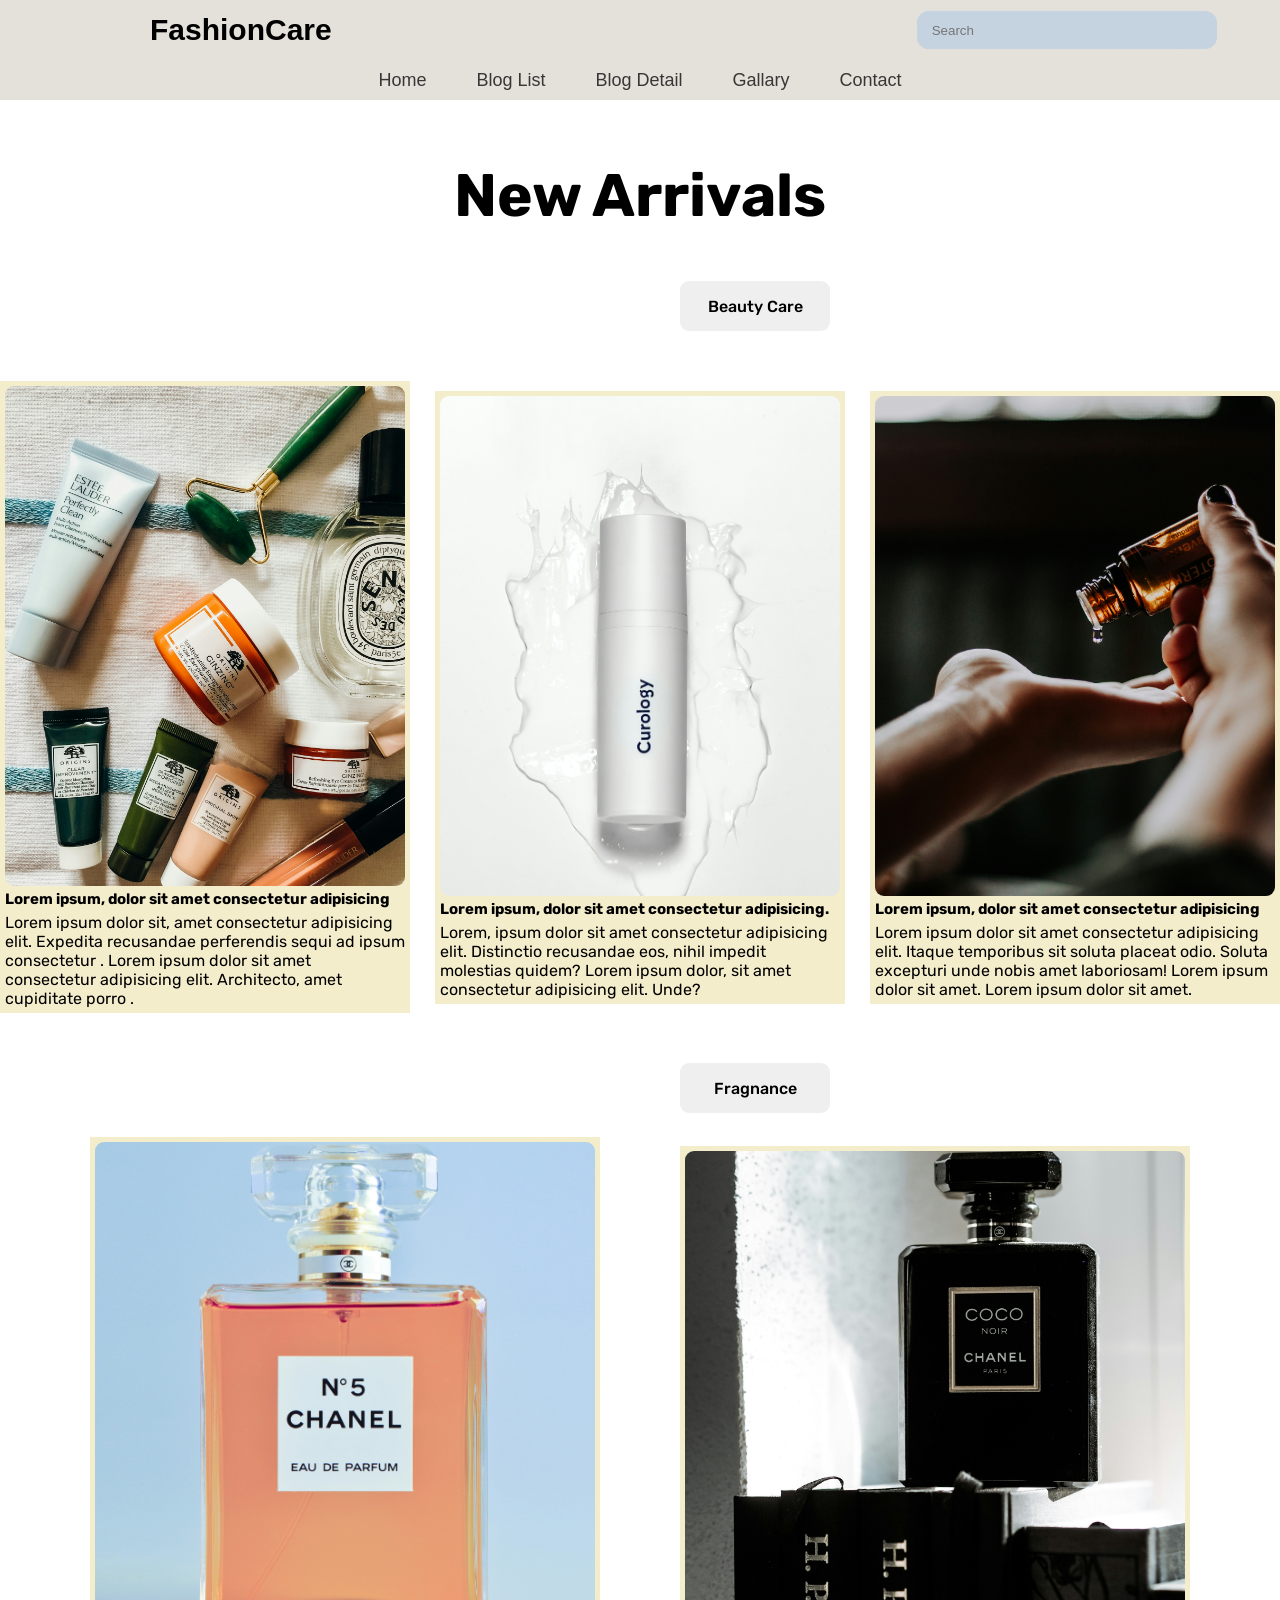
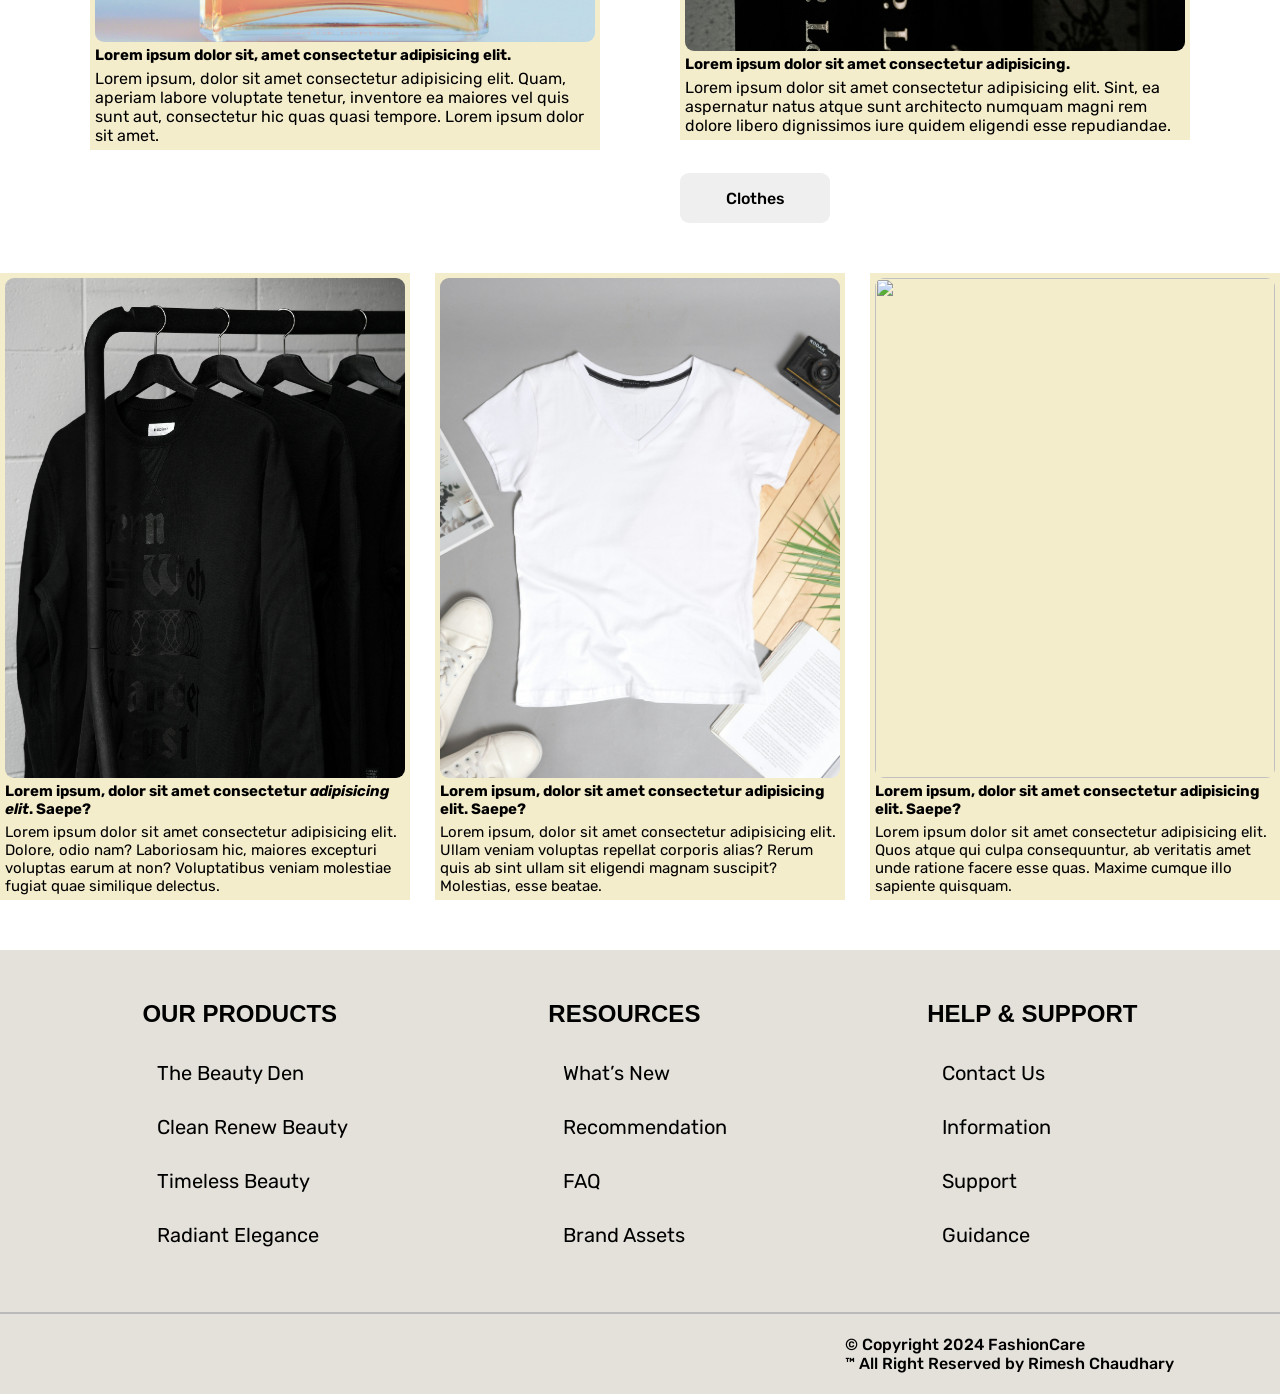
==== bloglist.html @ f18660cf "first commit" ====
<!DOCTYPE html>
<html lang="en">
<head>
    <meta charset="UTF-8">
    <meta name="viewport" content="width=device-width, initial-scale=1.0">
    <title>BLog List</title>
    <link rel="stylesheet" href="bloglist.css">
    <link
      rel="stylesheet"
      data-purpose="Layout StyleSheet"
      title="Web Awesome"
      href="/css/app-wa-462d1fe84b879d730fe2180b0e0354e0.css?vsn=d"
    >

      <link
        rel="stylesheet"
        href="https://site-assets.fontawesome.com/releases/v6.5.1/css/all.css"
      >

      <link
        rel="stylesheet"
        href="https://site-assets.fontawesome.com/releases/v6.5.1/css/sharp-thin.css"
      >

      <link
        rel="stylesheet"
        href="https://site-assets.fontawesome.com/releases/v6.5.1/css/sharp-solid.css"
      >

      <link
        rel="stylesheet"
        href="https://site-assets.fontawesome.com/releases/v6.5.1/css/sharp-regular.css"
      >

      <link
        rel="stylesheet"
        href="https://site-assets.fontawesome.com/releases/v6.5.1/css/sharp-light.css"
      >
</head>
<body>
    <!-- Header part -->
    <header>
        <nav class="nav-1">
            <h1>FashionCare</h1>
            <div class="btn">
                
                <form>
                    <input type="search" placeholder="Search"><i class="fa-sharp fa-thin fa-magnifying-glass"></i>
                </form>
            </div>

            <div class="icon">
                <i class="fa-brands fa-facebook-f"></i>
                <i class="fa-brands fa-instagram"></i>
                <i class="fa-brands fa-pinterest-p"></i>
                <i class="fa-brands fa-youtube"></i>
            </div>

        </nav>

        <nav class="nav-2">
            <a href="home.html"><i class="fa-sharp fa-light fa-house"></i></i> Home</a>
            <a href="bloglist.html"><i class="fa-thin fa-square-list"></i> Blog List</a>
            <a href="blogdetail.html"><i class="fa-sharp fa-thin fa-circle-info"></i> Blog Detail</a>
            <a href="gallary.html"><i class="fa-thin fa-images"></i> Gallary</a>
            <a href="contact.html"><i class="fa-thin fa-phone"></i> Contact</a>
        </nav>
    </header>

    <!-- Content part -->
    <main>
        <section>
            <H1>
                New Arrivals
            </H1>
            <button><strong>Beauty Care <i class="fa-sharp fa-regular fa-angle-down"></i></strong></button>

            <!-- content part -->
            <div class="content">
                <div class="box">
                    <figure><img src="list/care-1.jpg" alt=""><figcaption><a href=""><strong>Lorem ipsum, dolor sit amet consectetur adipisicing</strong>
                    <p>Lorem ipsum dolor sit, amet consectetur adipisicing elit. Expedita recusandae perferendis sequi ad ipsum consectetur . Lorem ipsum dolor sit amet consectetur adipisicing elit. Architecto, amet cupiditate porro .</p></a></figcaption></figure>
                </div>
                <div class="box">
                    <figure><img src="list/care-2.jpg" alt=""><figcaption><a href=""><strong>Lorem ipsum, dolor sit amet consectetur adipisicing.</strong></a>
                    <p>Lorem, ipsum dolor sit amet consectetur adipisicing elit. Distinctio recusandae eos, nihil impedit molestias quidem? Lorem ipsum dolor, sit amet consectetur adipisicing elit. Unde?</p></figcaption></figure>
                </div>
                <div class="box">
                    <figure><img src="list/care-3.jpg" alt=""><figcaption><a href=""><strong>Lorem ipsum, dolor sit amet consectetur adipisicing</strong></a>
                    <p>Lorem ipsum dolor sit amet consectetur adipisicing elit. Itaque temporibus sit soluta placeat odio. Soluta excepturi unde nobis amet laboriosam! Lorem ipsum dolor sit amet. Lorem ipsum dolor sit amet.</p></figcaption></figure>
                </div>
            </div>

            <button><strong>Fragnance <i class="fa-sharp fa-regular fa-angle-down"></i></strong></button>

            <!-- content-1 part -->
            <div class="content-1">
                <div class="box-1">
                    <figure><img src="list/perfume.jpg" alt="perfume"><figcaption><a href="">Lorem ipsum dolor sit, amet consectetur adipisicing elit.</a>
                    <p>Lorem ipsum, dolor sit amet consectetur adipisicing elit. Quam, aperiam labore voluptate tenetur, inventore ea maiores vel quis sunt aut, consectetur hic quas quasi tempore. Lorem ipsum dolor sit amet.</p></figcaption></figure>
                </div>
                <div class="box-1">
                    <figure><img src="list/perfume-1.jpg" alt="perfume-1"><figcaption><a href="">Lorem ipsum dolor sit <b>amet consectetur</b> adipisicing.</a>
                    <p>Lorem ipsum dolor sit amet consectetur adipisicing elit. Sint, ea aspernatur natus atque sunt architecto numquam magni rem dolore libero dignissimos iure quidem eligendi esse repudiandae.</p></figcaption></figure>
                </div>
            </div>

            <button><strong>Clothes <i class="fa-sharp fa-regular fa-angle-down"></i></strong></button>

            <!-- content-2 part -->
            <div class="content-2">

                <div class="box">
                    <figure><img src="list/clothe-1.jpg" alt=""><figcaption><a href=""><strong>Lorem ipsum, dolor sit amet consectetur <i>adipisicing elit</i>. Saepe?</strong></a>
                    <p>Lorem ipsum dolor sit amet consectetur adipisicing elit. Dolore, odio nam? Laboriosam hic, maiores excepturi voluptas earum at non? Voluptatibus veniam molestiae fugiat quae similique delectus.</p></figcaption></figure>
                </div>
                <div class="box">
                    <figure><img src="list/clothe-2.jpg"><figcaption><a href=""><strong>Lorem ipsum, dolor sit amet consectetur adipisicing elit. Saepe?</strong></a>
                    <p>Lorem ipsum, dolor sit amet consectetur adipisicing elit. Ullam veniam voluptas repellat corporis alias? Rerum quis ab sint ullam sit eligendi magnam suscipit? Molestias, esse beatae.</p></figcaption></figure>
                </div>
                <div class="box">
                    <figure><img src="list/clothe-3.jpg" alt=""><figcaption><a href=""><strong>Lorem ipsum, dolor sit amet consectetur adipisicing elit. Saepe?</strong></a>
                    <p>Lorem ipsum dolor sit amet consectetur adipisicing elit. Quos atque qui culpa consequuntur, ab veritatis amet unde ratione facere esse quas. Maxime cumque illo sapiente quisquam.</p></figcaption></figure>
                </div>
                
            </div>

        </section>
    </main>

    <!-- Footer part -->


    <footer>
    
        <div class="footer-top">
          <div class="foot-1">
            <h2>OUR PRODUCTS</h2>
            <br>
            <ol>
              <li>The Beauty Den</li>
              <li>Clean Renew Beauty</li>
              <li>Timeless Beauty </li>
              <li>Radiant Elegance</li>
            </ol>
          </div>
    
          <div class="foot-2">
            <h2>RESOURCES</h2>
            <br>
            <ol>
              <li>What’s New</li>
              <li>Recommendation</li>
              <li>FAQ</li>
              <li>Brand Assets</li>
            </ol>
          </div>
    
          <div class="foot-3">
            <h2>HELP & SUPPORT</h2>
            <br>
            <ol>
              <li>Contact Us</li>
              <li>Information</li>
              <li>Support</li>
              <li>Guidance</li>
            </ol>
          </div>
        </div>
        <hr>
        <div class="footer-bottom">
          <div class="icons">
            <i class="fa-brands fa-facebook-f"></i>
            <i class="fa-brands fa-instagram"></i>
            <i class="fa-brands fa-pinterest-p"></i>
            <i class="fa-brands fa-youtube"></i>
          </div>
          <div class="cop">
            <strong>&copy; Copyright 2024 FashionCare</strong> <br>
            <strong>&trade; All Right Reserved by Rimesh Chaudhary</strong>
          </div>
        </div>
    </footer>

    
</body>
</html>
---- bloglist.css ----
@import url('https://fonts.googleapis.com/css2?family=Rubik:ital,wght@0,300..900;1,300..900&display=swap');

@import url('https://fonts.googleapis.com/css2?family=PT+Sans:ital,wght@0,400;0,700;1,400;1,700&family=Rubik:ital,wght@0,300..900;1,300..900&display=swap');

*{
    margin: 0;
    padding: 0;
    box-sizing: border-box;
}
html,body{
    height: 100%;
    width: 100%;
}

header{
    height: 100px;
    width: 100%;
    /* background-color: whitesmoke; */
    background-color: #E3E1D9;
    
}

.nav-1{
    height: 60px;
    width: 100%;
    display: flex;
    align-items: center;
    gap: 15px;
}
.nav-1 .icon{
    
    height: 60px;
    width: 180px;
    display: flex;
    padding: 20px;
    gap: 22px;
    /* background-color: blanchedalmond; */  
}
.nav-1 .icon i{
    font-size: 18px;
}
.nav-1 .icon i:hover{
    /* color: #C7C8CC; */
    color: #BFCFE7;
}
.nav-1 h1{
    font-size: 30px;
    font-family: sans-serif;
    /* background-color: aqua; */
    margin-left: 150px;
    margin-right: 570px;
}
.nav-1 .btn{
    height: 40px;
    width: 400px;
    display: flex;
    align-items: center;
    gap: 20px;
    /* background-color: blue; */
}


.nav-1 .btn form {
    display: flex;
    align-items: center;
    position: relative;
    height: 38px;
    width: 300px;
    border-radius: 12px;
    border: none;
    outline: none;
    /* padding: 10px; */
    background-color: rgb(197, 211, 224);
    /* top: 0;
    right: 0; */
}

.nav-1 .btn form input{
    border: none;
    outline: none;
    height: 38px;
    width: 275px;
    border-radius: 12px;
    padding-left: 15px;
    background-color: rgb(197, 211, 224);;
    
}
.nav-1 .btn form i{
    position: absolute;
    padding-right: 7px;
    right: 0;
    font-size: 18px;
}


.nav-2{
    height: 40px;
    width: 100%;
    /* background-color: whitesmoke; */
    display: flex;
    align-items: center;
    justify-content: center;
    gap: 50px;
}

.nav-2 a{
    text-decoration: none;
    color: rgb(56, 54, 54);
    font-family:'Segoe UI', Tahoma, Geneva, Verdana, sans-serif;
    font-weight: 500;
    font-size: 18px;
}

.nav-2 a:hover{
    /* color: rgb(84, 84, 205); */
    color: rgb(187, 116, 116);
}

main{
    width: 100%;
    /* height: 800px; */
}
section>h1{
    margin-top: 60px;
    text-align: center;
    font-size: 60px;
    font-weight: 700;
    font-family: "Rubik", sans-serif;
}
section button{
    /* display: flex;
    align-items: center;
    justify-content: center;
    gap: 5px; */
    margin-top: 50px;
    height: 50px;
    width: 150px;
    margin-left: 680px;
    border-radius: 9px;
    border: hidden;
    padding: 5px;
}
section button:hover{
    color: #F4EDCC;
    background-color: rgb(187, 116, 116);
}
section button strong{
    font-size: 16px;
    font-family: "Rubik";
    font-weight: 500;
}
.content{
    margin-top: 50px;
    width: 100%;
    display: flex;
    align-items: center;
    justify-content: center;
    gap: 25px;
}

.content .box{
    padding: 5px;
    background-color: #F4EDCC;
    width: 410px;
}
.content .box a{
    text-decoration: none;
    color: black;
}
.content .box a strong{
    font-size: 15px;
    font-family: "Rubik", sans-serif;
}

.content .box figure img{
    height: 500px;
    width: 400px;
    border: hidden;
    border-radius: 9px;
    object-fit: cover;
    object-position: top;
}
.content .box figure figcaption p{
    font-size: 16px;
    font-family: "Rubik", sans-serif;
    margin-top: 5px;
}

.content-1{
    margin-top: 50px;
    margin-bottom: 0px;
    width: 100%;
    height: 560px;
    /* background-color: black; */
    display: flex;
    align-items: center;
    justify-content: center;
    gap: 80px;
}
.content-1 .box-1{
    padding: 5px;
    width: 510px;
    background-color: #F4EDCC;
}

.content-1 .box-1 figure figcaption p{
    font-size: 16px;
    font-family: "Rubik", sans-serif;
    margin-top: 5px;
}


.content-1 .box-1 figure img{
    
    height: 500px;
    width: 500px;
    border: hidden;
    border-radius: 9px;
    object-fit: cover;
    object-position: center;
}
.content-1 .box-1 figure figcaption a{
    text-decoration: none;
    color: black;
    font-size: 15px;
    font-family: "Rubik", sans-serif;
    font-weight: 700;
    
}

/* content-2 */
.content-2{
    margin-top: 50px;
    margin-bottom: 50px;
    width: 100%;
    display: flex;
    align-items: center;
    justify-content: center;
    gap: 25px;
}

.content-2 .box{
    padding: 5px;
    background-color: #F4EDCC;
    width: 410px;
}
.content-2 .box a{
    text-decoration: none;
    color: black;
}
.content-2 .box a strong{
    font-size: 15px;
    font-family: "Rubik", sans-serif;

}

.content-2 .box figure img{
    height: 500px;
    width: 400px;
    border: hidden;
    border-radius: 9px;
    object-fit: cover;
    object-position: top;
}
.content-2 .box figure figcaption p{
    text-decoration: none;
    margin-top: 5px;
    color: black;
    font-size: 15px;
    font-family: "Rubik", sans-serif;
    font-weight: 400;
}


/* footer */
footer{
    background-color: #E3E1D9;

}
.footer-top{
    padding: 50px;
    width: 100%;
    display: flex;
    align-items: center;
    justify-content: space-around;
    
}
.footer-top  h2{
    font-size: 24px;
    font-family:  sans-serif;
    font-weight: 600;
}
.footer-top ol li{
    list-style-type: none;
    padding: 15px;
    font-size: 20px;
    font-family: "Rubik", sans-serif;
}
.footer-top ol li:hover{
    color: rgb(187, 116, 116);
    cursor: pointer;
}

hr{
    border: 1px solid rgb(186, 186, 186);
}

.footer-bottom{
    height: 80px;
    display: flex;
    align-items: center;
    padding: 15px;
    gap: 620px;
}

.footer-bottom .icons{
    display: flex;
    align-items: center;
    gap: 15px;
    margin-left: 165px;
}

.footer-bottom .icons i{
    font-size: 22px;  
}
.footer-bottom .icons i:hover{
    color: #C7C8CC;
}

.footer-bottom .cop strong{
    font-size: 16px;
    font-weight: 500;
    font-family: "Rubik", sans-serif;
}
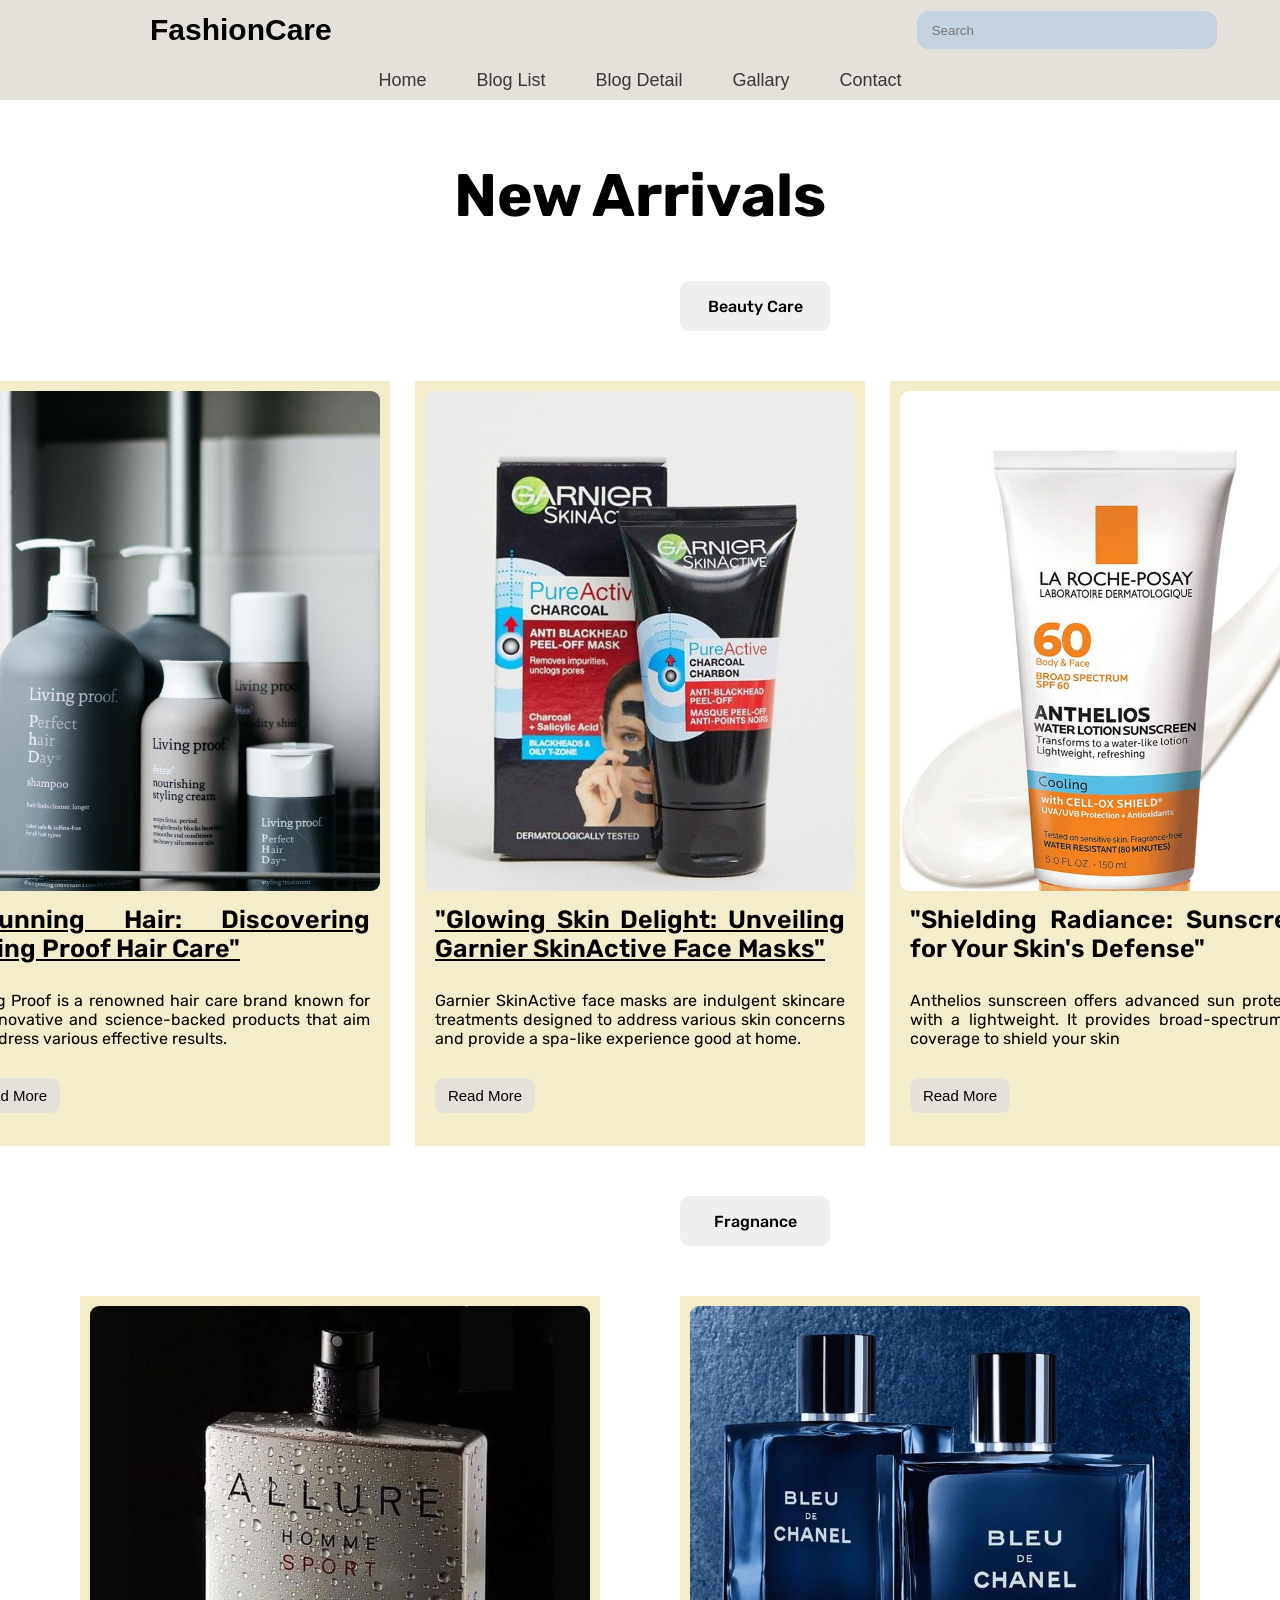
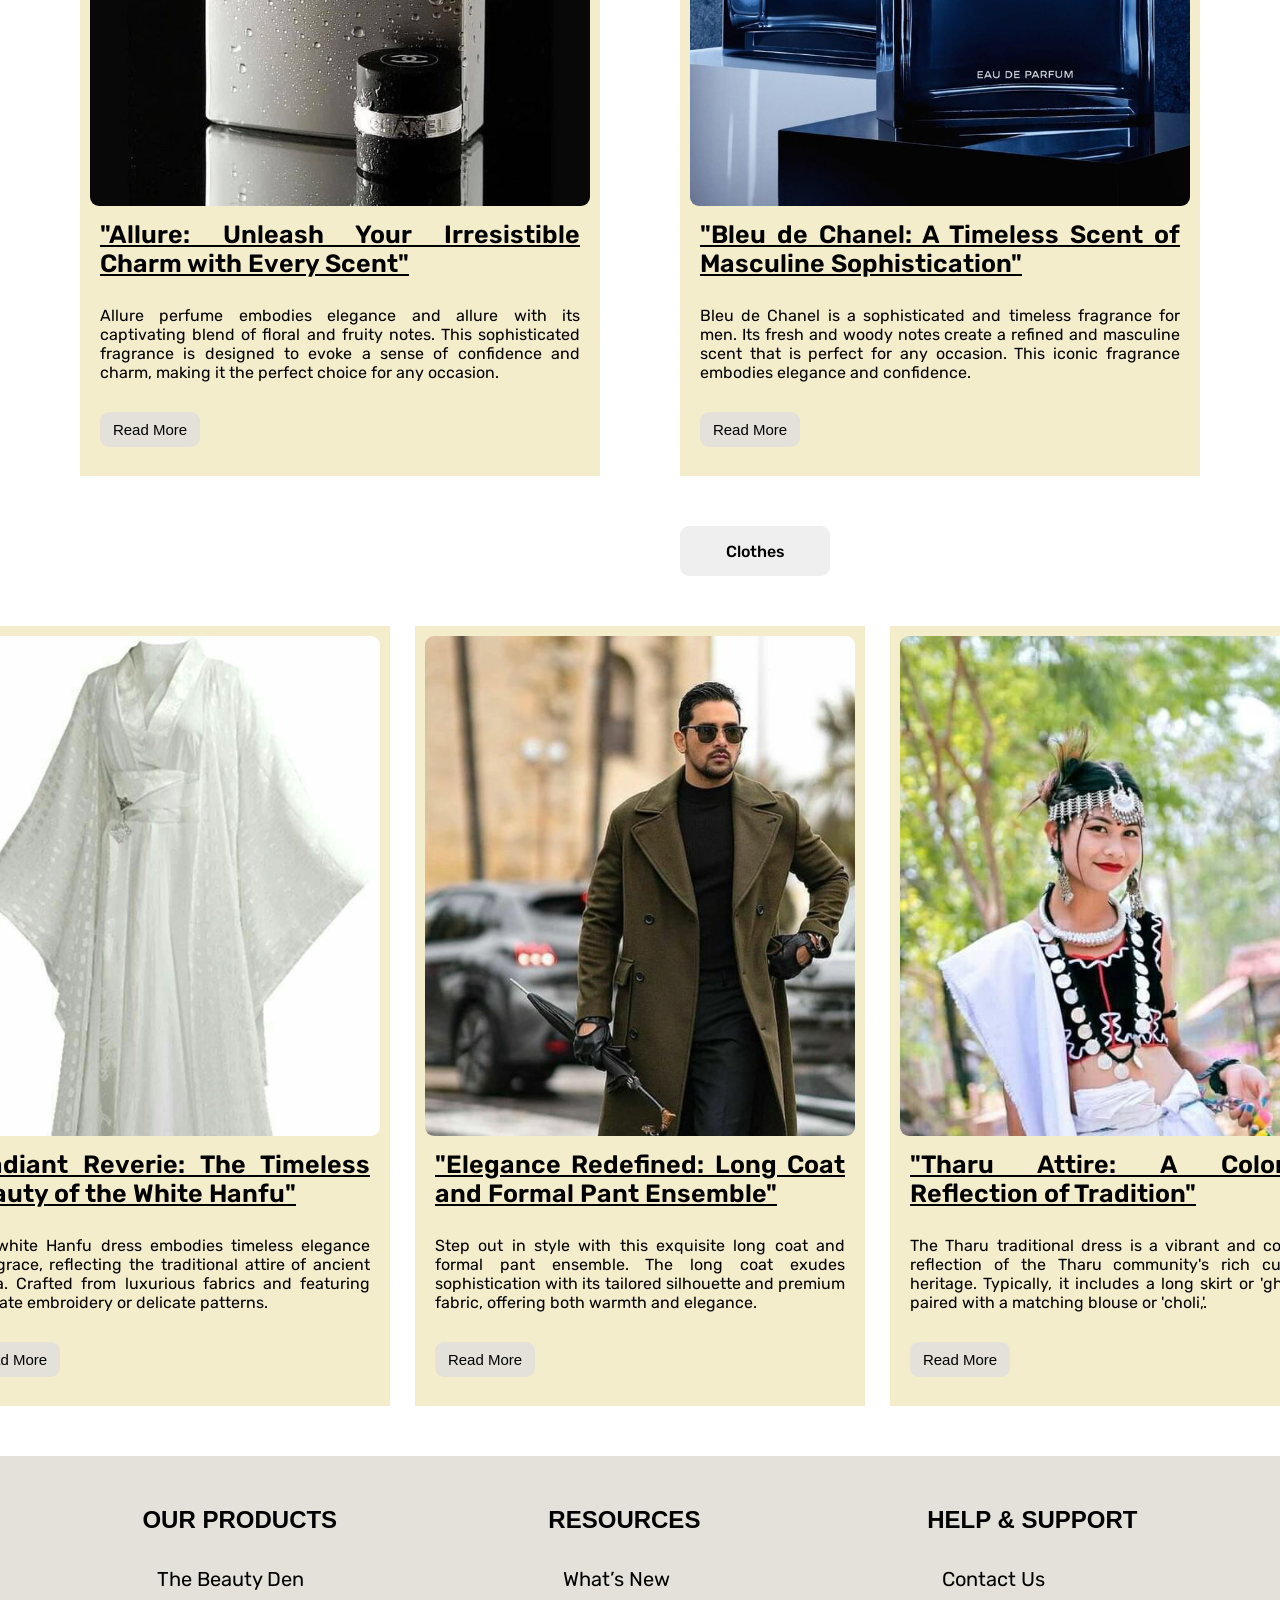
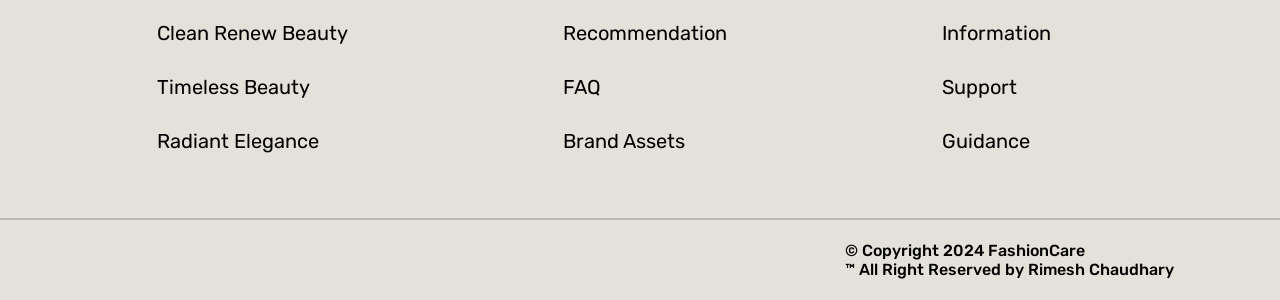
==== commit 06828598: "improvement in design" ====
--- a/bloglist.html
+++ b/bloglist.html
@@ -58,12 +58,13 @@
 
         </nav>
 
-        <nav class="nav-2">
-            <a href="home.html"><i class="fa-sharp fa-light fa-house"></i></i> Home</a>
-            <a href="bloglist.html"><i class="fa-thin fa-square-list"></i> Blog List</a>
-            <a href="blogdetail.html"><i class="fa-sharp fa-thin fa-circle-info"></i> Blog Detail</a>
-            <a href="gallary.html"><i class="fa-thin fa-images"></i> Gallary</a>
-            <a href="contact.html"><i class="fa-thin fa-phone"></i> Contact</a>
+        <nav class="nav-2"><ol>
+          <li><a href="home.html"><i class="fa-sharp fa-light fa-house"></i></i> Home</a></li>
+          <li><a href="bloglist.html"><i class="fa-thin fa-square-list"></i> Blog List</a></li>
+          <li><a href="blogdetail.html"><i class="fa-sharp fa-thin fa-circle-info"></i> Blog Detail</a></li>
+          <li><a href="gallary.html"><i class="fa-thin fa-images"></i> Gallary</a></li>
+          <li><a href="contact.html"><i class="fa-thin fa-phone"></i> Contact</a></li>
+        </ol>   
         </nav>
     </header>
 
@@ -73,54 +74,73 @@
             <H1>
                 New Arrivals
             </H1>
-            <button><strong>Beauty Care <i class="fa-sharp fa-regular fa-angle-down"></i></strong></button>
+            <button class="btn"><strong>Beauty Care <i class="fa-sharp fa-regular fa-angle-down"></i></strong></button>
 
             <!-- content part -->
             <div class="content">
                 <div class="box">
-                    <figure><img src="list/care-1.jpg" alt=""><figcaption><a href=""><strong>Lorem ipsum, dolor sit amet consectetur adipisicing</strong>
-                    <p>Lorem ipsum dolor sit, amet consectetur adipisicing elit. Expedita recusandae perferendis sequi ad ipsum consectetur . Lorem ipsum dolor sit amet consectetur adipisicing elit. Architecto, amet cupiditate porro .</p></a></figcaption></figure>
-                </div>
-                <div class="box">
-                    <figure><img src="list/care-2.jpg" alt=""><figcaption><a href=""><strong>Lorem ipsum, dolor sit amet consectetur adipisicing.</strong></a>
-                    <p>Lorem, ipsum dolor sit amet consectetur adipisicing elit. Distinctio recusandae eos, nihil impedit molestias quidem? Lorem ipsum dolor, sit amet consectetur adipisicing elit. Unde?</p></figcaption></figure>
-                </div>
-                <div class="box">
-                    <figure><img src="list/care-3.jpg" alt=""><figcaption><a href=""><strong>Lorem ipsum, dolor sit amet consectetur adipisicing</strong></a>
-                    <p>Lorem ipsum dolor sit amet consectetur adipisicing elit. Itaque temporibus sit soluta placeat odio. Soluta excepturi unde nobis amet laboriosam! Lorem ipsum dolor sit amet. Lorem ipsum dolor sit amet.</p></figcaption></figure>
-                </div>
-            </div>
-
-            <button><strong>Fragnance <i class="fa-sharp fa-regular fa-angle-down"></i></strong></button>
+                    <figure><a href="blogdetail.html"><img src="picture/Acne-1.jpeg" alt="Acne"></a><figcaption><a href=""><strong><u>"Stunning Hair: Discovering Living Proof Hair Care"</u></strong>
+                    <p>Living Proof is a renowned hair care brand known for its innovative and science-backed products that aim to address various  effective results. </p></a>
+                      <a href=""><button>Read More</button></a>
+                  </figcaption></figure>
+                </div>
+                <div class="box">
+                    <figure><img src="picture/facemask.jpeg" alt="facemask"><figcaption><a href=""><strong><u>"Glowing Skin Delight: Unveiling Garnier SkinActive Face Masks"</u></strong></a>
+                    <p>Garnier SkinActive face masks are indulgent skincare treatments designed to address various skin concerns and provide a spa-like experience good at home.</p>
+                      <a href=""><button>Read More</button></a>
+                  </figcaption></figure>
+                </div>
+                <div class="box">
+                    <figure><img src="picture/sunscream.jpeg" alt="sunscream"><figcaption><a href=""><strong>
+                      "Shielding Radiance: Sunscreen for Your Skin's Defense"</strong></a>
+                    <p>Anthelios sunscreen offers advanced sun protection with a lightweight. It provides broad-spectrum SPF coverage to shield your skin </p>
+                      <a href=""><button>Read More</button></a>
+                  </figcaption></figure>
+                </div>
+            </div>
+
+            <button class="btn"><strong>Fragnance <i class="fa-sharp fa-regular fa-angle-down"></i></strong></button>
 
             <!-- content-1 part -->
             <div class="content-1">
                 <div class="box-1">
-                    <figure><img src="list/perfume.jpg" alt="perfume"><figcaption><a href="">Lorem ipsum dolor sit, amet consectetur adipisicing elit.</a>
-                    <p>Lorem ipsum, dolor sit amet consectetur adipisicing elit. Quam, aperiam labore voluptate tenetur, inventore ea maiores vel quis sunt aut, consectetur hic quas quasi tempore. Lorem ipsum dolor sit amet.</p></figcaption></figure>
+                    <figure><img src="picture/perfume-1.jpeg" alt="perfume"><figcaption><a href="">
+                      <u>"Allure: Unleash Your Irresistible Charm with Every Scent"</u></a>
+                    <p>Allure perfume embodies elegance and allure with its captivating blend of floral and fruity notes. This sophisticated fragrance is designed to evoke a sense of confidence and charm, making it the perfect choice for any occasion. </p>
+                    <a href=""><button>Read More</button></a>
+                  </figcaption></figure>
                 </div>
                 <div class="box-1">
-                    <figure><img src="list/perfume-1.jpg" alt="perfume-1"><figcaption><a href="">Lorem ipsum dolor sit <b>amet consectetur</b> adipisicing.</a>
-                    <p>Lorem ipsum dolor sit amet consectetur adipisicing elit. Sint, ea aspernatur natus atque sunt architecto numquam magni rem dolore libero dignissimos iure quidem eligendi esse repudiandae.</p></figcaption></figure>
-                </div>
-            </div>
-
-            <button><strong>Clothes <i class="fa-sharp fa-regular fa-angle-down"></i></strong></button>
+                    <figure><img src="picture/perfume-2.jpeg" alt="perfume"><figcaption><a href=""><u>"Bleu de Chanel: A Timeless Scent of Masculine Sophistication"</u></a>
+                    <p>Bleu de Chanel is a sophisticated and timeless fragrance for men. Its fresh and woody notes create a refined and masculine scent that is perfect for any occasion. This iconic fragrance embodies elegance and confidence.</p>
+                    <a href=""><button>Read More</button></a>
+
+                  </figcaption></figure>
+                </div>
+            </div>
+
+            <button class="btn"><strong>Clothes <i class="fa-sharp fa-regular fa-angle-down"></i></strong></button>
 
             <!-- content-2 part -->
             <div class="content-2">
 
                 <div class="box">
-                    <figure><img src="list/clothe-1.jpg" alt=""><figcaption><a href=""><strong>Lorem ipsum, dolor sit amet consectetur <i>adipisicing elit</i>. Saepe?</strong></a>
-                    <p>Lorem ipsum dolor sit amet consectetur adipisicing elit. Dolore, odio nam? Laboriosam hic, maiores excepturi voluptas earum at non? Voluptatibus veniam molestiae fugiat quae similique delectus.</p></figcaption></figure>
-                </div>
-                <div class="box">
-                    <figure><img src="list/clothe-2.jpg"><figcaption><a href=""><strong>Lorem ipsum, dolor sit amet consectetur adipisicing elit. Saepe?</strong></a>
-                    <p>Lorem ipsum, dolor sit amet consectetur adipisicing elit. Ullam veniam voluptas repellat corporis alias? Rerum quis ab sint ullam sit eligendi magnam suscipit? Molestias, esse beatae.</p></figcaption></figure>
-                </div>
-                <div class="box">
-                    <figure><img src="list/clothe-3.jpg" alt=""><figcaption><a href=""><strong>Lorem ipsum, dolor sit amet consectetur adipisicing elit. Saepe?</strong></a>
-                    <p>Lorem ipsum dolor sit amet consectetur adipisicing elit. Quos atque qui culpa consequuntur, ab veritatis amet unde ratione facere esse quas. Maxime cumque illo sapiente quisquam.</p></figcaption></figure>
+                    <figure><img src="picture/dress-1.jpeg" alt=""><figcaption><a href=""><strong><u>"Radiant Reverie: The Timeless Beauty of the White Hanfu"</u></strong></a>
+                    <p>The white Hanfu dress embodies timeless elegance and grace, reflecting the traditional attire of ancient China. Crafted from luxurious fabrics and featuring intricate embroidery or delicate patterns.</p>
+                      <a href=""><button>Read More</button></a>
+                  </figcaption></figure>
+                </div>
+                <div class="box">
+                    <figure><img src="picture/dress-2.jpeg"><figcaption><a href=""><strong><u>"Elegance Redefined: Long Coat and Formal Pant Ensemble"</u></strong></a>
+                    <p>Step out in style with this exquisite long coat and formal pant ensemble. The long coat exudes sophistication with its tailored silhouette and premium fabric, offering both warmth and elegance.</p>
+                      <a href=""><button>Read More</button></a>
+                  </figcaption></figure>
+                </div>
+                <div class="box">
+                    <figure><img src="picture/dress-3.jpeg" alt=""><figcaption><a href=""><strong><u>"Tharu Attire: A Colorful Reflection of Tradition"</u></strong></a>
+                    <p>The Tharu traditional dress is a vibrant and colorful reflection of the Tharu community's rich cultural heritage. Typically, it includes a long skirt or 'ghagra' paired with a matching blouse or 'choli,'.</p>
+                      <a href=""><button>Read More</button></a>
+                  </figcaption></figure>
                 </div>
                 
             </div>
--- a/bloglist.css
+++ b/bloglist.css
@@ -100,6 +100,12 @@
     display: flex;
     align-items: center;
     justify-content: center;
+    
+}
+.nav-2 ol{
+    list-style-type: none;
+    display: flex;
+    align-items: center;
     gap: 50px;
 }
 
@@ -114,6 +120,92 @@
 .nav-2 a:hover{
     /* color: rgb(84, 84, 205); */
     color: rgb(187, 116, 116);
+}
+
+@media(max-width:412px){
+    *{
+        padding: 0;
+        margin: 0;
+    }
+
+    header{
+        width: 100%;
+        /* height: 40px; */
+    }
+    .nav-1{
+        height: 60px;
+        width: 100%;
+        display: flex;
+    } 
+
+    .nav-1 .icon{
+        display: none;
+    }
+
+    .nav-1 h1{
+        font-size: 30px;
+        font-family: sans-serif;
+         /* margin-left: 150px; */
+        /* margin-right: 200px;  */
+    }
+    .nav-1 .btn{
+
+        height: 40px;
+        width: 100px;
+        display: flex;
+        align-items: center;
+        gap: 20px;
+        display: none; 
+    }
+    .nav-1 .btn form {
+        display: flex;
+        align-items: center;
+        position: relative;
+        height: 28px;
+        width: 100px;
+        border-radius: 12px;
+        border: none;
+        outline: none;
+        background-color: rgb(197, 211, 224);
+    }
+
+    .nav-1 .btn form input{
+        display: none;
+        border: none;
+        outline: none;
+        height: 38px;
+        width: 100px;
+        border-radius: 12px;
+        padding-left: 15px;
+        background-color: rgb(197, 211, 224);;
+    }
+
+    .nav-1 .btn form i{
+        position: absolute;
+        padding-right: 7px;
+        right: 0;
+        font-size: 10px;
+    }
+
+    .nav-2{
+        width: 100%;
+    }
+    .nav-2 ol{
+        position: fixed;
+        justify-content: center;
+        width: 100%;
+        height: 40px;
+        gap: 15px;
+    }
+    .nav-2 ol li a{
+        font-size: 11px;
+        font-family: "Rubik",sans-serif;
+    }
+
+
+    main, footer{
+        display: none;
+    }
 }
 
 main{
@@ -127,11 +219,7 @@
     font-weight: 700;
     font-family: "Rubik", sans-serif;
 }
-section button{
-    /* display: flex;
-    align-items: center;
-    justify-content: center;
-    gap: 5px; */
+section .btn{
     margin-top: 50px;
     height: 50px;
     width: 150px;
@@ -140,7 +228,7 @@
     border: hidden;
     padding: 5px;
 }
-section button:hover{
+section .btn:hover{
     color: #F4EDCC;
     background-color: rgb(187, 116, 116);
 }
@@ -159,56 +247,103 @@
 }
 
 .content .box{
+    height: 765px;
     padding: 5px;
     background-color: #F4EDCC;
-    width: 410px;
+    text-align: justify;
+    padding: 10px;
+    width: 450px;
 }
 .content .box a{
     text-decoration: none;
     color: black;
 }
 .content .box a strong{
+    text-decoration: none;
+    color: black;
+    font-size: 25px;
+    font-family: "Rubik", sans-serif;
+    font-weight: 600; 
+}
+.content .box figure figcaption a button{
+    margin-top: 30px;
+    height: 35px;
+    border-radius: 9px;
+    width: 100px;
     font-size: 15px;
-    font-family: "Rubik", sans-serif;
+    border: hidden;
+    outline: none;
+    background-color: #E3E1D9;
+}
+.content .box figure figcaption a button:hover{
+    color: #F4EDCC;
+    background-color: rgb(187, 116, 116);
 }
 
 .content .box figure img{
     height: 500px;
-    width: 400px;
+    width: 430px;
     border: hidden;
     border-radius: 9px;
     object-fit: cover;
     object-position: top;
 }
+.content .box figure figcaption{
+    padding: 10px;
+}
 .content .box figure figcaption p{
     font-size: 16px;
     font-family: "Rubik", sans-serif;
-    margin-top: 5px;
+    margin-top: 28px;
 }
 
 .content-1{
     margin-top: 50px;
     margin-bottom: 0px;
     width: 100%;
-    height: 560px;
-    /* background-color: black; */
     display: flex;
     align-items: center;
     justify-content: center;
     gap: 80px;
 }
 .content-1 .box-1{
+    height: 780px;
     padding: 5px;
-    width: 510px;
+    width: 520px;
     background-color: #F4EDCC;
-}
-
+    text-align: justify;
+    padding: 10px;
+}
+.content-1 .box-1 figure figcaption{
+    padding: 10px;
+}
+.content-1 .box-1 figure figcaption a{
+    text-decoration: none;
+    color: black;
+    font-size: 25px;
+    font-family: "Rubik", sans-serif;
+    font-weight: 600; 
+}
 .content-1 .box-1 figure figcaption p{
     font-size: 16px;
     font-family: "Rubik", sans-serif;
-    margin-top: 5px;
-}
-
+    margin-top: 28px;
+}
+
+.content-1 .box-1 figure figcaption a button{
+    margin-top: 30px;
+    height: 35px;
+    border-radius: 9px;
+    width: 100px;
+    font-size: 15px;
+    border: hidden;
+    outline: none;
+    background-color: #E3E1D9;
+}
+.content-1 .box-1 figure figcaption a button:hover{
+    color: #F4EDCC;
+    background-color: rgb(187, 116, 116);
+}
 
 .content-1 .box-1 figure img{
     
@@ -217,16 +352,9 @@
     border: hidden;
     border-radius: 9px;
     object-fit: cover;
-    object-position: center;
-}
-.content-1 .box-1 figure figcaption a{
-    text-decoration: none;
-    color: black;
-    font-size: 15px;
-    font-family: "Rubik", sans-serif;
-    font-weight: 700;
-    
-}
+    object-position: top;
+}
+
 
 /* content-2 */
 .content-2{
@@ -240,35 +368,54 @@
 }
 
 .content-2 .box{
+    height: 780px;
     padding: 5px;
     background-color: #F4EDCC;
-    width: 410px;
+    text-align: justify;
+    padding: 10px;
+    width: 450px;
+}
+.content-2 .box figure figcaption{
+    padding: 10px;
 }
 .content-2 .box a{
     text-decoration: none;
     color: black;
 }
 .content-2 .box a strong{
+    text-decoration: none;
+    color: black;
+    font-size: 25px;
+    font-family: "Rubik", sans-serif;
+    font-weight: 600; 
+}
+.content-2 .box figure figcaption a button{
+    margin-top: 30px;
+    height: 35px;
+    border-radius: 9px;
+    width: 100px;
     font-size: 15px;
-    font-family: "Rubik", sans-serif;
-
+    border: hidden;
+    outline: none;
+    background-color: #E3E1D9;
+}
+.content-2 .box figure figcaption a button:hover{
+    color: #F4EDCC;
+    background-color: rgb(187, 116, 116);
 }
 
 .content-2 .box figure img{
     height: 500px;
-    width: 400px;
+    width: 430px;
     border: hidden;
     border-radius: 9px;
     object-fit: cover;
     object-position: top;
 }
 .content-2 .box figure figcaption p{
-    text-decoration: none;
-    margin-top: 5px;
-    color: black;
-    font-size: 15px;
-    font-family: "Rubik", sans-serif;
-    font-weight: 400;
+    font-size: 16px;
+    font-family: "Rubik", sans-serif;
+    margin-top: 28px;
 }
 
 
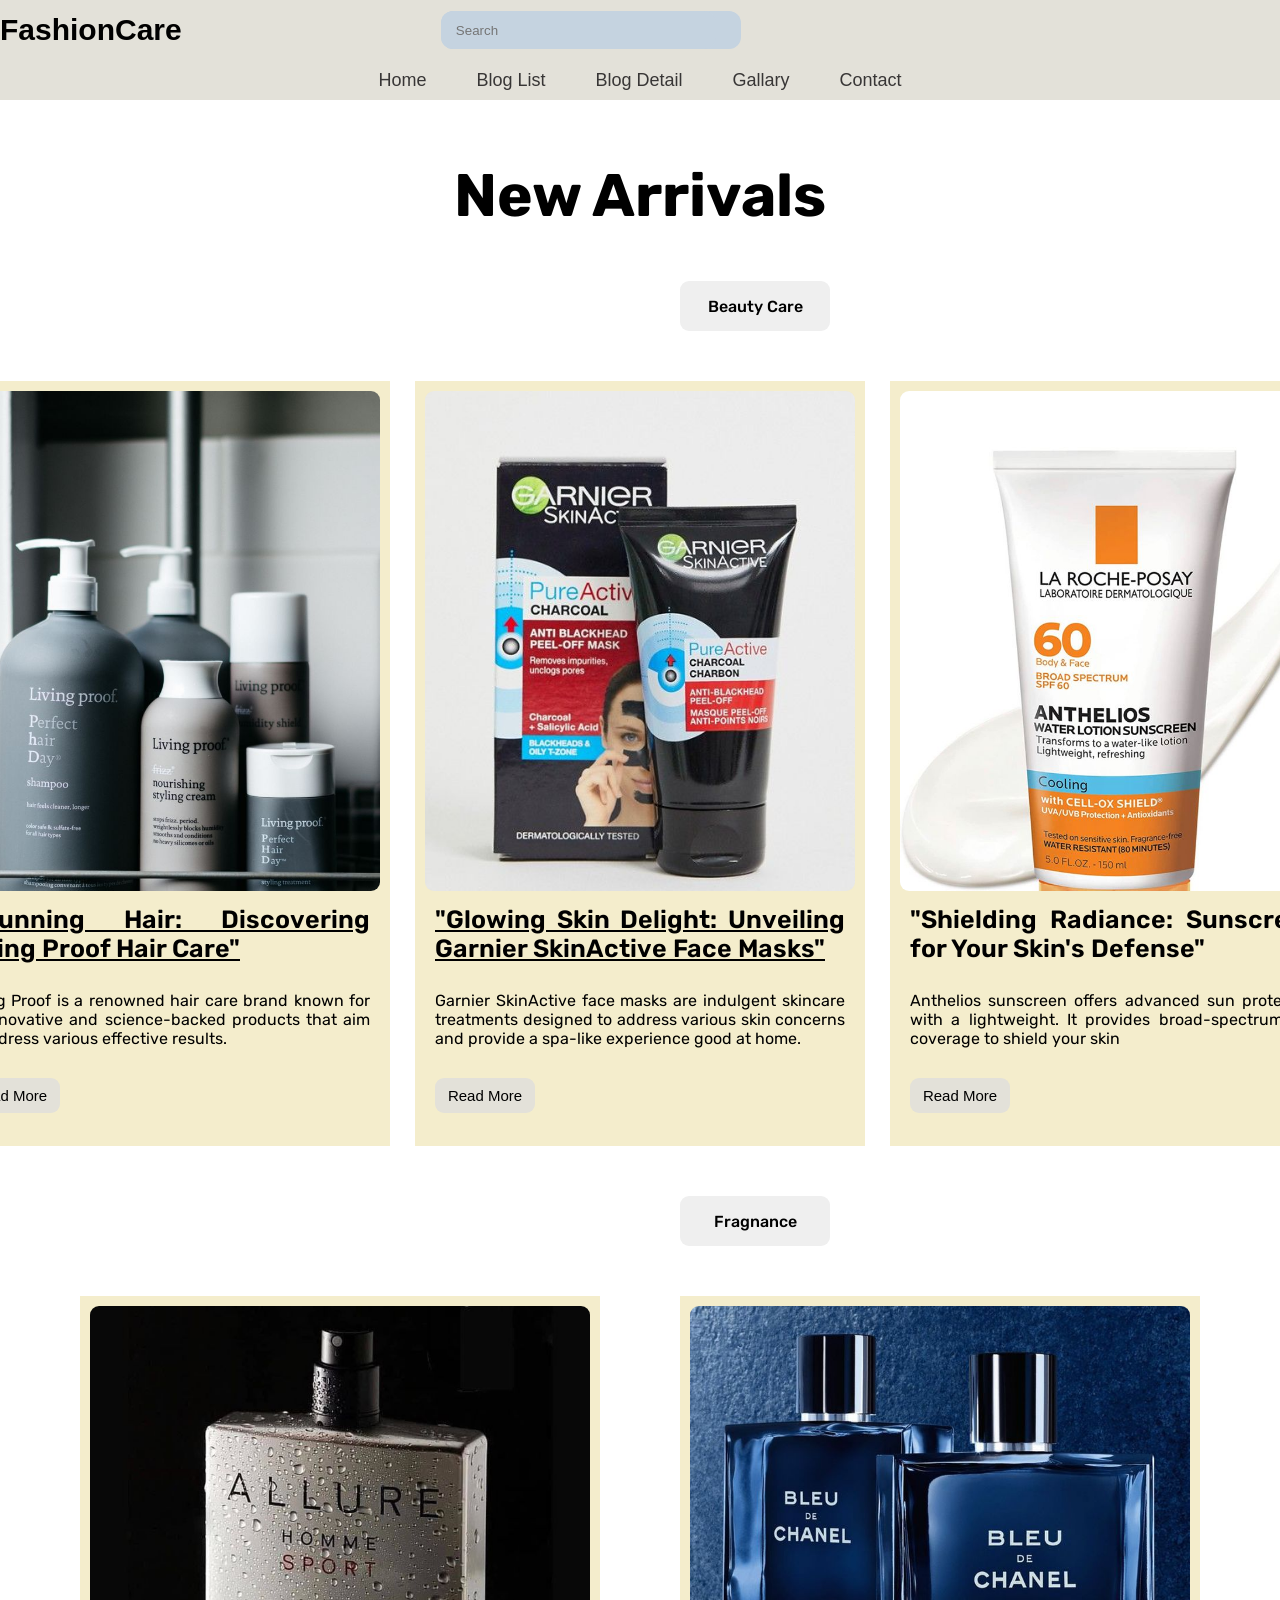
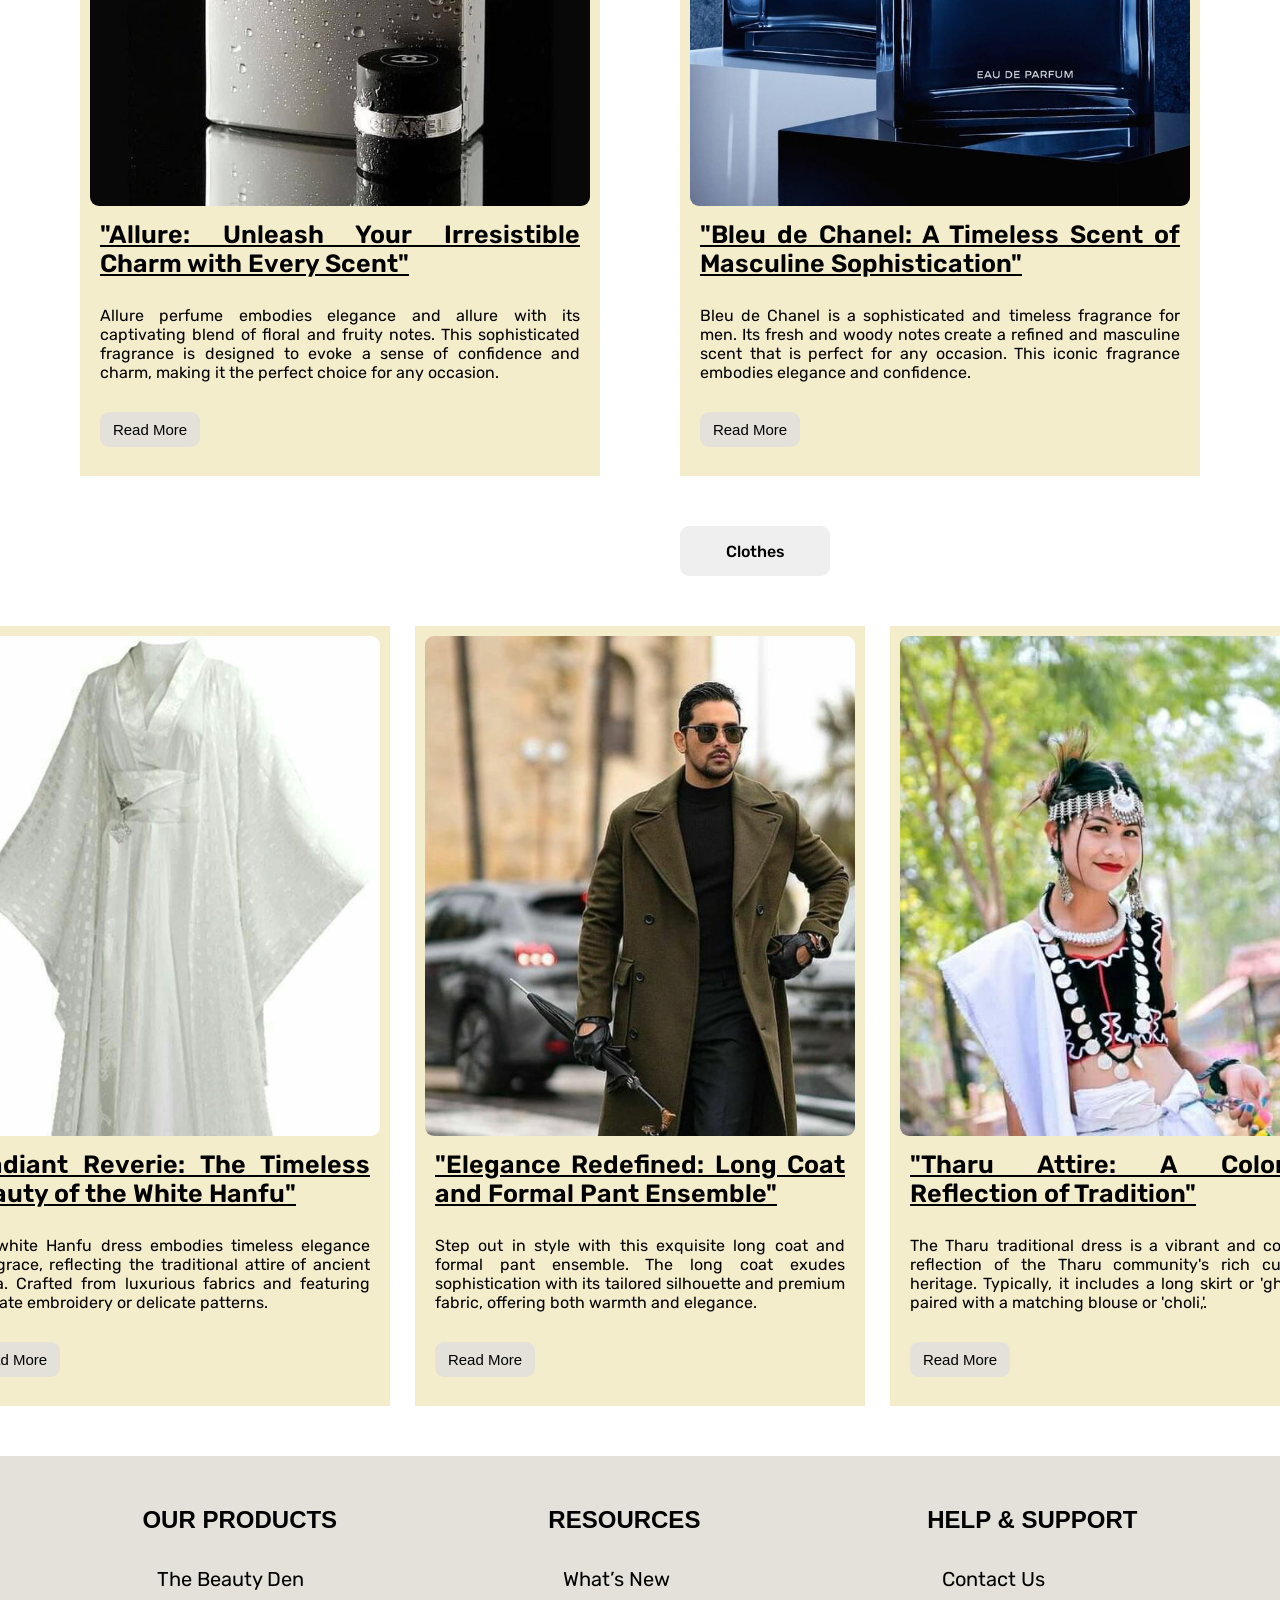
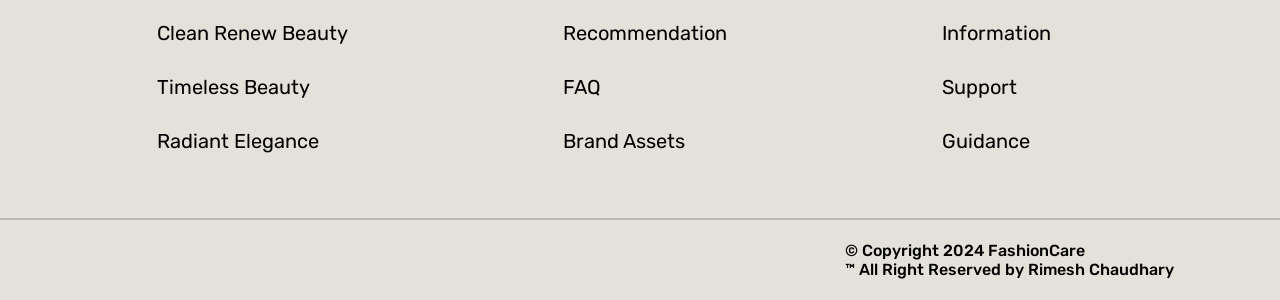
==== commit 03176827: "improvement website" ====
--- a/bloglist.html
+++ b/bloglist.html
@@ -55,6 +55,9 @@
                 <i class="fa-brands fa-pinterest-p"></i>
                 <i class="fa-brands fa-youtube"></i>
             </div>
+            <div class="menu-icon">
+              <i class="fa-sharp fa-solid fa-bars"></i>
+            </div>
 
         </nav>
 
--- a/bloglist.css
+++ b/bloglist.css
@@ -12,55 +12,51 @@
     width: 100%;
 }
 
-header{
+header {
     height: 100px;
     width: 100%;
-    /* background-color: whitesmoke; */
-    background-color: #E3E1D9;
-    
-}
-
-.nav-1{
+    background-color: #e3e1d9;
+  }
+  .nav-1 {
     height: 60px;
     width: 100%;
     display: flex;
     align-items: center;
+    justify-content: space-between;
     gap: 15px;
-}
-.nav-1 .icon{
-    
+  }
+  .nav-1 p {
+    display: none;
+  }
+  .nav-1 .icon {
     height: 60px;
     width: 180px;
     display: flex;
     padding: 20px;
     gap: 22px;
-    /* background-color: blanchedalmond; */  
-}
-.nav-1 .icon i{
+  }
+  .nav-1 .icon i {
     font-size: 18px;
-}
-.nav-1 .icon i:hover{
-    /* color: #C7C8CC; */
-    color: #BFCFE7;
-}
-.nav-1 h1{
+  }
+  .nav-1 .icon i:hover {
+    color: #bfcfe7;
+  }
+  .nav-1 .menu-icon {
+      display: none;
+  }
+  .nav-1 h1 {
     font-size: 30px;
     font-family: sans-serif;
-    /* background-color: aqua; */
-    margin-left: 150px;
-    margin-right: 570px;
-}
-.nav-1 .btn{
+  }
+  .nav-1 .btn {
     height: 40px;
     width: 400px;
     display: flex;
     align-items: center;
     gap: 20px;
-    /* background-color: blue; */
-}
-
-
-.nav-1 .btn form {
+  }
+  
+  .nav-1 .btn form {
     display: flex;
     align-items: center;
     position: relative;
@@ -69,144 +65,146 @@
     border-radius: 12px;
     border: none;
     outline: none;
-    /* padding: 10px; */
     background-color: rgb(197, 211, 224);
-    /* top: 0;
-    right: 0; */
-}
-
-.nav-1 .btn form input{
+  }
+  
+  .nav-1 .btn form input {
     border: none;
     outline: none;
     height: 38px;
     width: 275px;
     border-radius: 12px;
     padding-left: 15px;
-    background-color: rgb(197, 211, 224);;
-    
-}
-.nav-1 .btn form i{
+    background-color: rgb(197, 211, 224);
+  }
+  .nav-1 .btn form i {
     position: absolute;
     padding-right: 7px;
     right: 0;
     font-size: 18px;
-}
-
-
-.nav-2{
+  }
+  
+  .nav-2 {
     height: 40px;
     width: 100%;
-    /* background-color: whitesmoke; */
     display: flex;
     align-items: center;
     justify-content: center;
-    
-}
-.nav-2 ol{
+  }
+  .nav-2 ol {
     list-style-type: none;
     display: flex;
     align-items: center;
     gap: 50px;
-}
-
-.nav-2 a{
+  }
+  .nav-2 a {
     text-decoration: none;
     color: rgb(56, 54, 54);
-    font-family:'Segoe UI', Tahoma, Geneva, Verdana, sans-serif;
+    font-family: "Segoe UI", Tahoma, Geneva, Verdana, sans-serif;
     font-weight: 500;
     font-size: 18px;
-}
-
-.nav-2 a:hover{
-    /* color: rgb(84, 84, 205); */
+  }
+  
+  .nav-2 a:hover {
     color: rgb(187, 116, 116);
-}
-
-@media(max-width:412px){
-    *{
-        padding: 0;
-        margin: 0;
-    }
-
-    header{
-        width: 100%;
-        /* height: 40px; */
-    }
-    .nav-1{
-        height: 60px;
-        width: 100%;
-        display: flex;
-    } 
-
-    .nav-1 .icon{
-        display: none;
-    }
-
-    .nav-1 h1{
-        font-size: 30px;
-        font-family: sans-serif;
-         /* margin-left: 150px; */
-        /* margin-right: 200px;  */
-    }
-    .nav-1 .btn{
-
-        height: 40px;
-        width: 100px;
-        display: flex;
-        align-items: center;
-        gap: 20px;
-        display: none; 
-    }
-    .nav-1 .btn form {
-        display: flex;
-        align-items: center;
-        position: relative;
-        height: 28px;
-        width: 100px;
-        border-radius: 12px;
-        border: none;
-        outline: none;
-        background-color: rgb(197, 211, 224);
-    }
-
-    .nav-1 .btn form input{
-        display: none;
-        border: none;
-        outline: none;
-        height: 38px;
-        width: 100px;
-        border-radius: 12px;
-        padding-left: 15px;
-        background-color: rgb(197, 211, 224);;
-    }
-
-    .nav-1 .btn form i{
-        position: absolute;
-        padding-right: 7px;
-        right: 0;
-        font-size: 10px;
-    }
-
-    .nav-2{
-        width: 100%;
-    }
-    .nav-2 ol{
-        position: fixed;
-        justify-content: center;
-        width: 100%;
-        height: 40px;
-        gap: 15px;
-    }
-    .nav-2 ol li a{
-        font-size: 11px;
-        font-family: "Rubik",sans-serif;
-    }
-
-
-    main, footer{
-        display: none;
-    }
-}
+  }
+  
+  @media(max-width: 412px){
+      
+      *{
+          padding: 0;
+          margin: 0;
+          box-sizing: border-box;
+      }
+  
+      header{
+          width: 100%;
+          height: 80px;
+      }
+      .nav-1{
+          height: 50px;
+          width: 100%;
+          display: flex;
+          align-items: center;
+          justify-content: center;
+          gap: 70px;
+      } 
+  
+      .nav-1 .icon{
+          display: none;
+      }
+      .nav-1 .menu-icon {
+          display: flex;
+      }
+  
+      .nav-1 h1{
+          font-size: 20px;
+          font-family: sans-serif;
+      }
+      .nav-1 .btn{
+          height: 40px;
+          width: 80px;
+          display: flex;
+          align-items: center;
+          /* gap: 20px; */
+          /* display: none;  */
+      }
+      .nav-1 .btn form {
+          display: flex;
+          align-items: center;
+          position: relative;
+          height: 30px;
+          width: 100px;
+          border-radius: 12px;
+          border: none;
+          outline: none;
+          background-color: rgb(197, 211, 224);
+      }
+  
+      .nav-1 .btn form input{
+          /* display: none; */
+          border: none;
+          outline: none;
+          height: 30px;
+          width: 100px;
+          border-radius: 12px;
+          padding-left: 15px;
+          background-color: rgb(197, 211, 224);;
+      }
+  
+      .nav-1 .btn form i{
+          position: absolute;
+          padding-right: 7px;
+          right: 0;
+          font-size: 10px;
+      }
+  
+      .nav-2{
+          width: 100%;
+          height: 20px;
+          display: flex;
+          align-items: center;
+          justify-content: center;
+      }
+      .nav-2 ol{
+          position: fixed;
+          display: flex;
+          align-items: center;
+          justify-content: center;
+          width: 100%;
+          height: 20px;
+          gap: 15px;
+      }
+      .nav-2 ol li a{
+          font-size: 10px;
+          font-family: "Rubik",sans-serif;
+      }
+  
+  
+      main, footer{
+          display: none;
+      }
+  }
 
 main{
     width: 100%;
